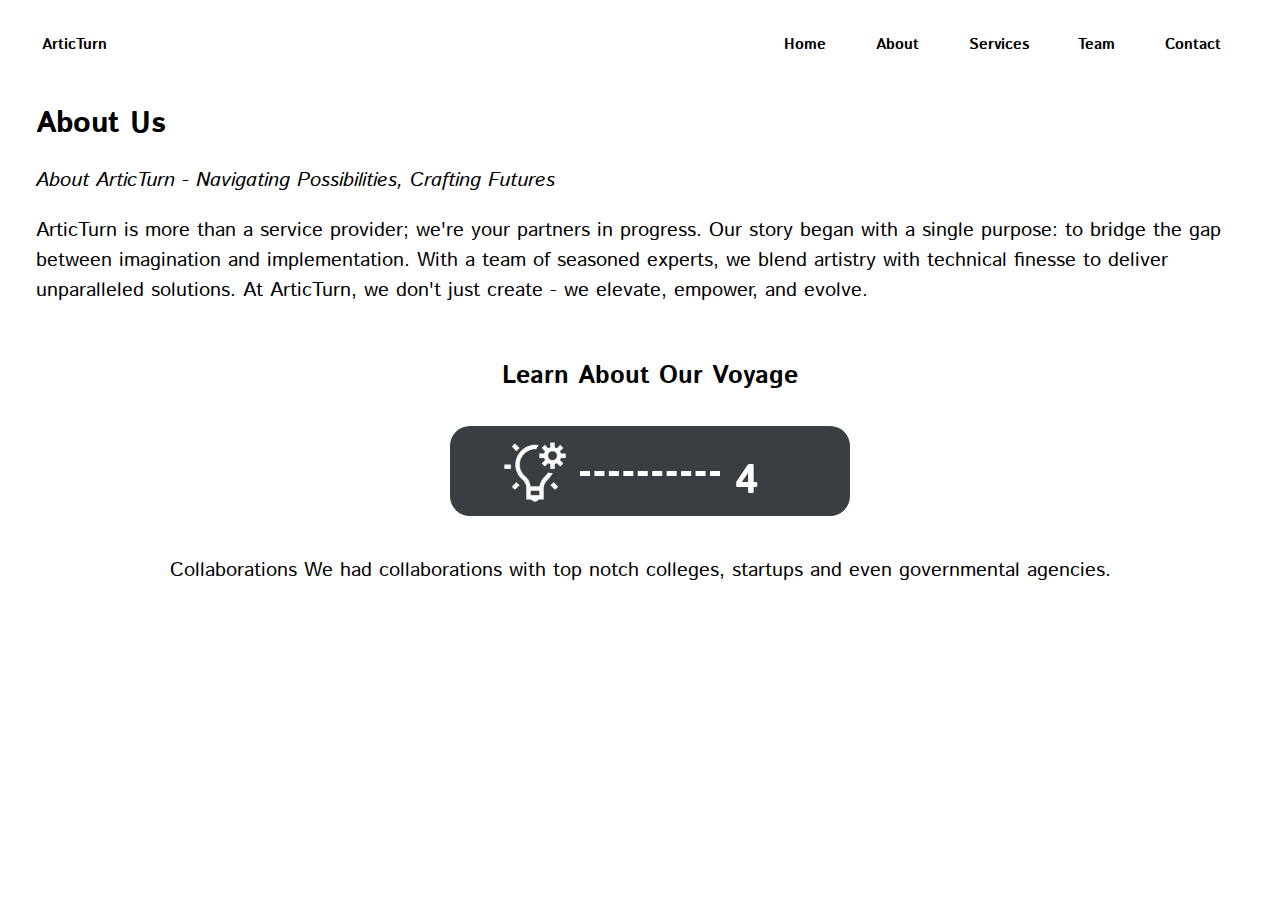
==== about.html @ 4264b7d5 "4th commit" ====
<!DOCTYPE html>
<html lang="en">
  <head>
    <meta charset="UTF-8" />
    <meta name="viewport" content="width=device-width, initial-scale=1.0" />
    <title>About us</title>
    <link rel="stylesheet" href="https://www.w3schools.com/w3css/4/w3.css" />
    <link rel="stylesheet" href="about.css" />
  </head>
  <body>
    <div class="w3-bar w3-white w3-margin" id="navbar">
      <a
        href="#"
        class="w3-bar-item"
        style="text-decoration: none"
        id="articturn"
        >ArticTurn</a
      >
      <div class="nav-right">
        <a href="index.html" class="w3-bar-item w3-button w3-hide-small"
          >Home</a
        >
        <a href="about.html" class="w3-bar-item w3-button w3-hide-small"
          >About</a
        >
        <a href="services.html" class="w3-bar-item w3-button w3-hide-small"
          >Services</a
        >
        <a href="#" class="w3-bar-item w3-button w3-hide-small">Team</a>

        <a href="#" class="w3-bar-item w3-button w3-hide-small">Contact</a>

        <a href="#" class="w3-bar-item w3-button w3-hide-small"></a>
        <a
          href="javascript:void(0)"
          class="w3-bar-item w3-button w3-right w3-hide-large w3-hide-large w3-display-topright"
          onclick="myFunction()"
          >&#9776;</a
        >
      </div>
    </div>
    <div
      id="demo"
      class="w3-bar-block w3-white w3-hide w3-hide-large w3-hide-medium"
    >
      <a href="index.html" class="w3-bar-item w3-button">Home</a>
      <a href="about.html" class="w3-bar-item w3-button">About</a>
      <a href="services.html" class="w3-bar-item w3-button">Services</a>
      <a href="#" class="w3-bar-item w3-button">Team</a>
      <a href="#" class="w3-bar-item w3-button">Contact</a>
    </div>
    <div class="w3-container" id="content">
      <h2>About Us</h2>
      <h3>About ArticTurn - Navigating Possibilities, Crafting Futures</h3>
      <h4>
        ArticTurn is more than a service provider; we're your partners in
        progress. Our story began with a single purpose: to bridge the gap
        between imagination and implementation. With a team of seasoned experts,
        we blend artistry with technical finesse to deliver unparalleled
        solutions. At ArticTurn, we don't just create - we elevate, empower, and
        evolve.
      </h4>
    </div>

    <div class="w3-container" id="learn">
      <h1>Learn About Our Voyage</h1>
      <div id="w3-container" id="project">
        <img src="Project Management.png" alt="bulb" id="proimg" />

        <div id="bulb">
          <div id="dashline"></div>
          <h2 id="four">4</h2>
        </div>
      </div>
    </div>
    <div class="w3-container" id="footer">
      <h2>
        Collaborations We had collaborations with top notch colleges, startups
        and even governmental agencies.
      </h2>
    </div>
    <script>
      function myFunction() {
        var x = document.getElementById("demo");
        if (x.className.indexOf("w3-show") == -1) {
          x.className += " w3-show";
        } else {
          x.className = x.className.replace(" w3-show", "");
        }
      }
    </script>
  </body>
</html>
---- about.css ----
@import url("https://fonts.googleapis.com/css2?family=Caveat&family=Istok+Web&family=Poppins:wght@300&display=swap");

.nav-right {
  display: flex;
  background-color: rgb(255, 255, 255);
  margin-left: 58%;
  justify-content: center;
}
.nav-right a {
  margin-left: 20px;
  font-family: "Istok Web", sans-serif;
  font-weight: bold;
}
#navbar a {
  margin: 10px;
  font-family: "Istok Web", sans-serif;
  font-weight: bold;
}
.w3-container {
  background-color: rgb(255, 255, 255);
  display: flex;
  justify-content: center;
  align-items: center;
  margin-top: 200px;
}
#content {
  margin: 0;
  background-color: rgb(255, 255, 255);
  display: flex;
  flex-direction: column;
  align-items: flex-start;
  margin-left: 20px;
}
#content h2 {
  font-family: "Istok Web", sans-serif;
  font-size: 30px;
  font-weight: bold;
}
#content h3 {
  font-family: "Istok Web", sans-serif;
  font-size: 20px;
  font-weight: lighter;
  font-style: italic;
}
#content h4 {
  font-family: "Istok Web", sans-serif;
  font-size: 20px;
  font-weight: lighter;
}
#learn {
  display: flex;
  flex-direction: column;
  margin-left: 20px;
  background-color: rgb(255, 255, 255);
  margin-top: 10px;
  line-height: 80px;
}
#learn h1 {
  font-size: 25px;
  justify-content: center;
  align-items: center;
  font-family: "Istok Web", sans-serif;
  font-weight: bolder;
}

#bulb {
  margin-top: 0;

  display: block;
  content: "";
  width: 400px;
  height: 90px;
  background-color: rgba(56, 62, 65, 1);
  border-radius: 20px;
}
#dashline {
  width: 130px;
  height: 5px;
  position: absolute;
  transform: translate3d(130px, 45px, 0);
  color: white;
}
#dashline::before {
  content: "";
  position: absolute;
  top: 0;
  left: 0;
  width: 140px;
  height: 5px;
  border-top: 5px dashed white;
}
#four {
  font-family: "Istok Web", sans-serif;
  font-weight: bolder;
  position: absolute;
  font-size: 40px;
  padding-left: 10px;
  margin-left: 75px;
  text-align: center;
  transform: translate3d(200px, -9px, 0);
  color: white;
  margin-top: 25px;
}
#footer-content {
  padding-left: 10px;
  margin-left: 75px;
  text-align: center;
  font-family: "Istok Web", sans-serif;
  font-size: 16px;
  margin-top: 0;
  font-weight: lighter;
}
#proimg {
  position: absolute;
  margin-left: 50px;
  z-index: 1;
  width: 70px;
  height: 70px;
  margin-top: 10px;
}
#footer {
  background-color: rgb(255, 255, 255);
  margin-top: 30px;
  display: flex;
  flex-direction: column;
}
#footer h2 {
  font-family: "Istok Web", sans-serif;
  font-size: 20px;
  text-align: center;
}
@media (max-width: 428px) {
}
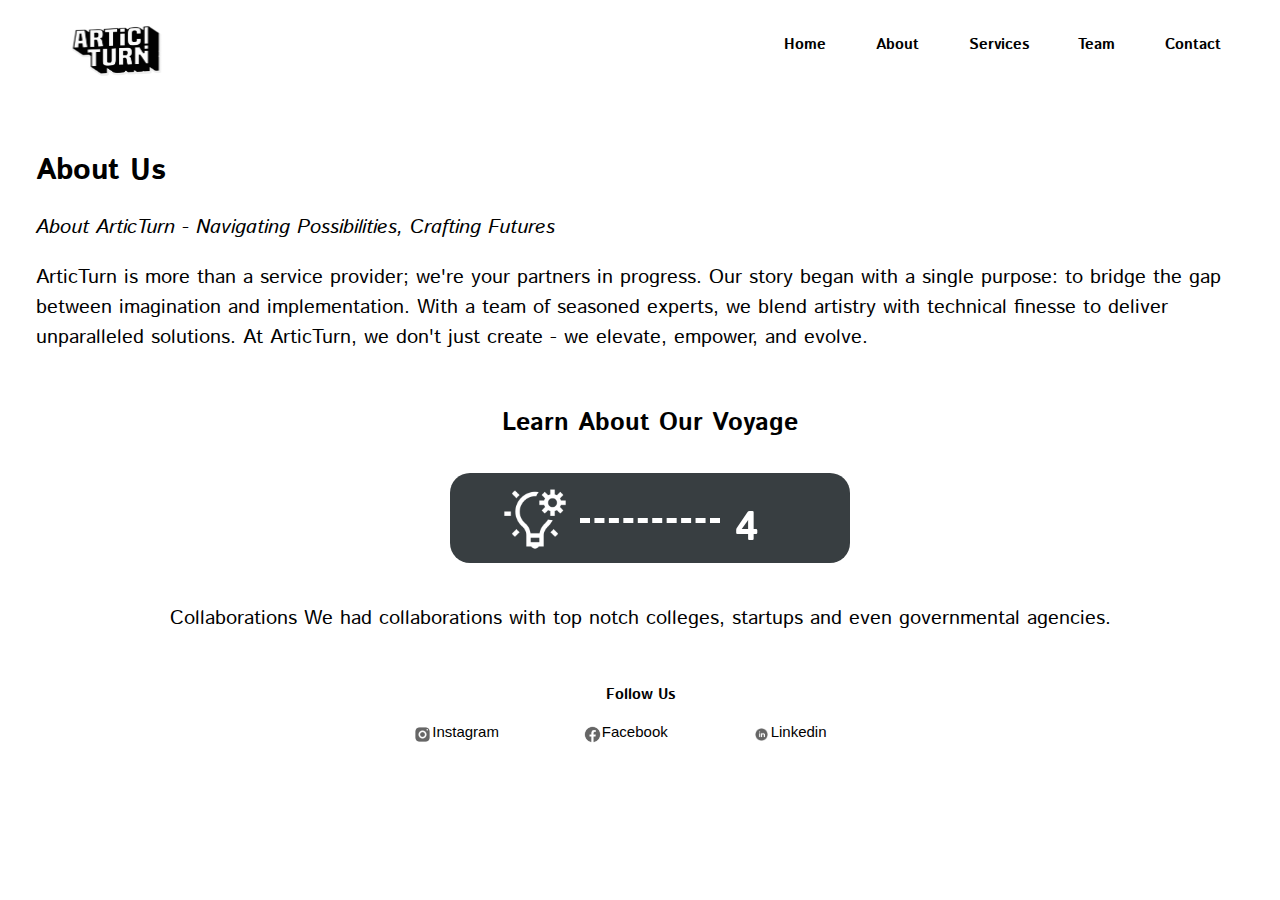
==== commit c61b0c69: "changes from sechi" ====
--- a/about.html
+++ b/about.html
@@ -14,8 +14,8 @@
         class="w3-bar-item"
         style="text-decoration: none"
         id="articturn"
-        >ArticTurn</a
-      >
+        ><img src="logo.png" alt="logo" id="logo"
+      /></a>
       <div class="nav-right">
         <a href="index.html" class="w3-bar-item w3-button w3-hide-small"
           >Home</a
@@ -26,9 +26,11 @@
         <a href="services.html" class="w3-bar-item w3-button w3-hide-small"
           >Services</a
         >
-        <a href="#" class="w3-bar-item w3-button w3-hide-small">Team</a>
+        <a href="team.html" class="w3-bar-item w3-button w3-hide-small">Team</a>
 
-        <a href="#" class="w3-bar-item w3-button w3-hide-small">Contact</a>
+        <a href="contact.html" class="w3-bar-item w3-button w3-hide-small"
+          >Contact</a
+        >
 
         <a href="#" class="w3-bar-item w3-button w3-hide-small"></a>
         <a
@@ -46,8 +48,8 @@
       <a href="index.html" class="w3-bar-item w3-button">Home</a>
       <a href="about.html" class="w3-bar-item w3-button">About</a>
       <a href="services.html" class="w3-bar-item w3-button">Services</a>
-      <a href="#" class="w3-bar-item w3-button">Team</a>
-      <a href="#" class="w3-bar-item w3-button">Contact</a>
+      <a href="team.html" class="w3-bar-item w3-button">Team</a>
+      <a href="contact.html" class="w3-bar-item w3-button">Contact</a>
     </div>
     <div class="w3-container" id="content">
       <h2>About Us</h2>
@@ -79,6 +81,40 @@
         and even governmental agencies.
       </h2>
     </div>
+
+    <h2 id="h1-footer">Follow Us</h2>
+    <div id="footers">
+      <ul id="footer-ul">
+        <li>
+          <a
+            href="https://www.instagram.com/articturn__/"
+            style="text-decoration: none"
+          >
+            <img src="Instagram.png" alt="Image 1" /><span
+              class="instagram-text"
+              >Instagram</span
+            >
+          </a>
+        </li>
+        <li>
+          <img src="Facebook.png" alt="Image 1" /><span class="instagram-text"
+            >Facebook</span
+          >
+        </li>
+        <li id="linkedin_li">
+          <a
+            href="https://in.linkedin.com/company/artic-turn"
+            style="text-decoration: none"
+          >
+            <img
+              src="LinkedIn Circled.png"
+              alt="Image 1"
+              id="linkedin_img"
+            /><span class="instagram-text">Linkedin</span>
+          </a>
+        </li>
+      </ul>
+    </div>
     <script>
       function myFunction() {
         var x = document.getElementById("demo");
--- a/about.css
+++ b/about.css
@@ -5,6 +5,11 @@
   background-color: rgb(255, 255, 255);
   margin-left: 58%;
   justify-content: center;
+}
+#logo {
+  width: 150px;
+  height: 100px;
+  margin-top: -30px;
 }
 .nav-right a {
   margin-left: 20px;
@@ -129,5 +134,138 @@
   font-size: 20px;
   text-align: center;
 }
+#h1-footer {
+  justify-content: center;
+  text-align: center;
+  font-size: 15px; /* 14px / 16px = 0.875rem */
+  font-weight: bold;
+  font-family: "Istok Web", sans-serif;
+  margin-top: 40px;
+}
+#footer-text {
+  display: flex;
+  background-color: rgb(255, 255, 255);
+  align-items: center;
+  justify-content: center;
+  margin-left: 20px; /* Assuming 20% of the parent container's width is equivalent to 1.25rem */
+  margin-right: 1.4375rem; /* Assuming 23% of the parent container's width is equivalent to 1.4375rem */
+}
+#footer-ul {
+  text-align: center;
+  margin-left: 0px;
+  background-color: rgb(255, 255, 255);
+  width: 100%;
+}
+ul li {
+  display: inline;
+  margin-right: 80px;
+}
+#footer-ul img {
+  width: 1.25rem;
+  height: 1.25rem;
+  margin-bottom: -0.1875rem;
+  max-width: 12.5rem;
+}
+#blue {
+  background-color: rgb(255, 255, 255);
+  margin-top: 50px;
+  display: flex;
+  margin-left: 0px;
+}
 @media (max-width: 428px) {
-}
+  #content h2 {
+    font-family: "Istok Web", sans-serif;
+    font-size: 30px;
+    font-weight: bold;
+  }
+  #content h3 {
+    font-family: "Istok Web", sans-serif;
+    font-size: 15px;
+    font-weight: lighter;
+    font-style: italic;
+  }
+  #content h4 {
+    font-family: "Istok Web", sans-serif;
+    font-size: 15px;
+    font-weight: lighter;
+  }
+  #footer h2 {
+    font-family: "Istok Web", sans-serif;
+    font-size: 15px;
+    text-align: center;
+  }
+  #bulb {
+    margin-top: -30px;
+
+    display: block;
+    content: "";
+    width: 350px;
+    height: 90px;
+    background-color: rgba(56, 62, 65, 1);
+    border-radius: 20px;
+  }
+  #proimg {
+    position: absolute;
+    margin-left: 50px;
+    z-index: 1;
+    width: 70px;
+    height: 70px;
+    margin-top: -20px;
+  }
+  #logo {
+    width: 100px;
+    height: 50px;
+    margin-top: -20px;
+    margin-left: -20px;
+  }
+  #h1-footer {
+    justify-content: center;
+    text-align: center;
+    font-size: 15px; /* 14px / 16px = 0.875rem */
+    font-weight: bold;
+    font-family: "Istok Web", sans-serif;
+    background-color: rgb(255, 255, 255);
+    margin-top: 40px;
+  }
+  #footer-text {
+    display: flex;
+    background-color: rgb(113, 0, 78);
+    align-items: center;
+    justify-content: center;
+    max-width: 200px;
+  }
+  #footer-ul {
+    margin-top: 0px;
+    align-items: flex-end;
+    background-color: rgb(255, 255, 255);
+    display: flex;
+    max-width: 100%;
+  }
+  ul li {
+    display: flex;
+    margin: 0;
+    margin-right: 0px;
+    margin-left: 0px;
+    background-color: rgb(255, 255, 255);
+    margin-left: 60px;
+  }
+  #footer-ul img {
+    width: 20px;
+    height: 20px;
+    max-width: 60px;
+    display: inline;
+  }
+  #blue {
+    background-color: rgb(255, 0, 0);
+    display: flex;
+    justify-content: center;
+    align-items: center;
+    margin-bottom: 0px;
+    margin-left: 0px;
+    bottom: 0;
+    margin-top: 100px;
+  }
+  span {
+    display: none;
+  }
+}
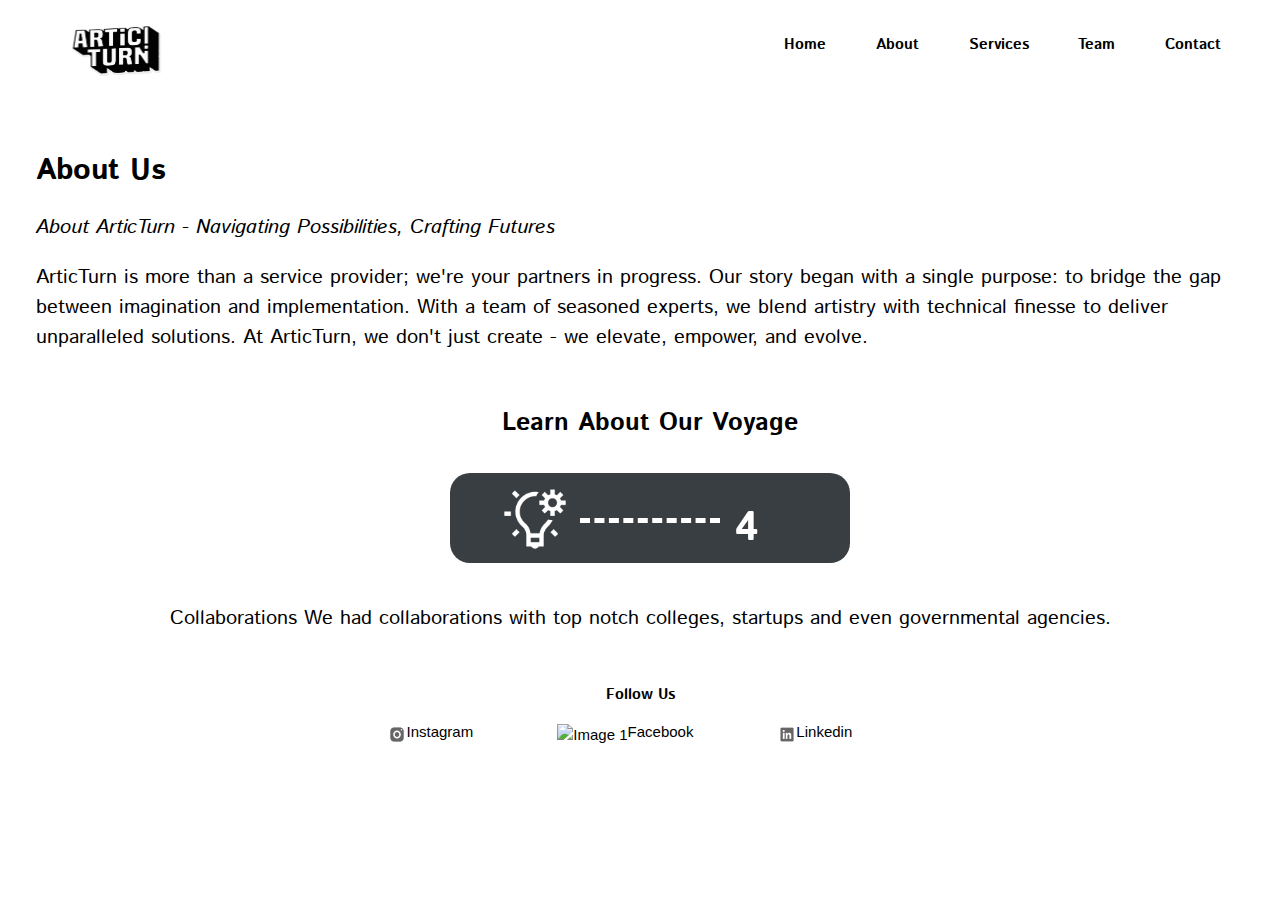
==== commit f10e1442: "new fb" ====
--- a/about.html
+++ b/about.html
@@ -97,7 +97,8 @@
           </a>
         </li>
         <li>
-          <img src="Facebook.png" alt="Image 1" /><span class="instagram-text"
+          <img src="facebook (1).png" alt="Image 1" /><span
+            class="instagram-text"
             >Facebook</span
           >
         </li>
@@ -106,11 +107,10 @@
             href="https://in.linkedin.com/company/artic-turn"
             style="text-decoration: none"
           >
-            <img
-              src="LinkedIn Circled.png"
-              alt="Image 1"
-              id="linkedin_img"
-            /><span class="instagram-text">Linkedin</span>
+            <img src="LinkedIn.png" alt="Image 1" id="linkedin_img" /><span
+              class="instagram-text"
+              >Linkedin</span
+            >
           </a>
         </li>
       </ul>
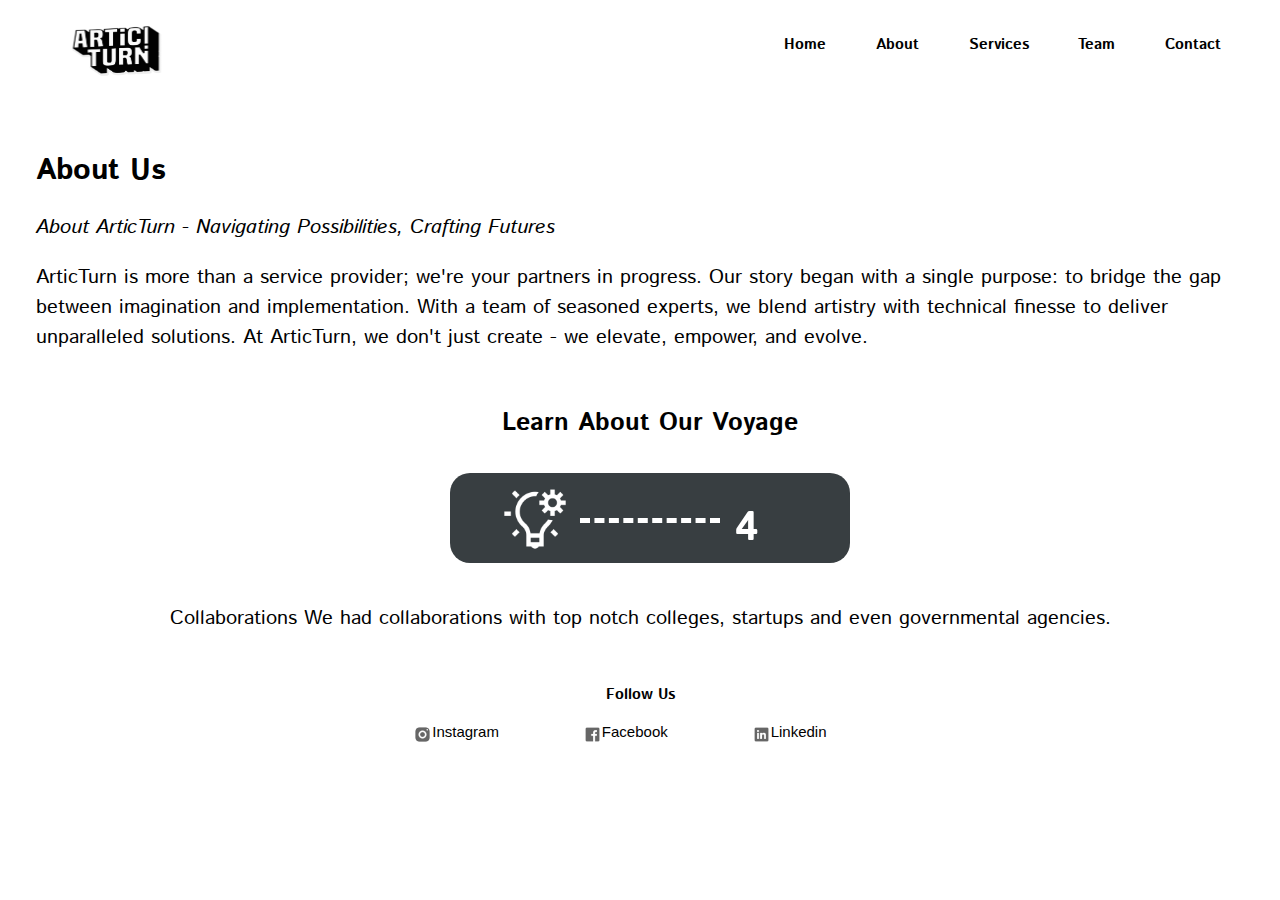
==== commit 9b1577f2: "added F" ====
--- a/about.html
+++ b/about.html
@@ -97,7 +97,7 @@
           </a>
         </li>
         <li>
-          <img src="facebook (1).png" alt="Image 1" /><span
+          <img src="Facebook (1).png" alt="Image 1" /><span
             class="instagram-text"
             >Facebook</span
           >
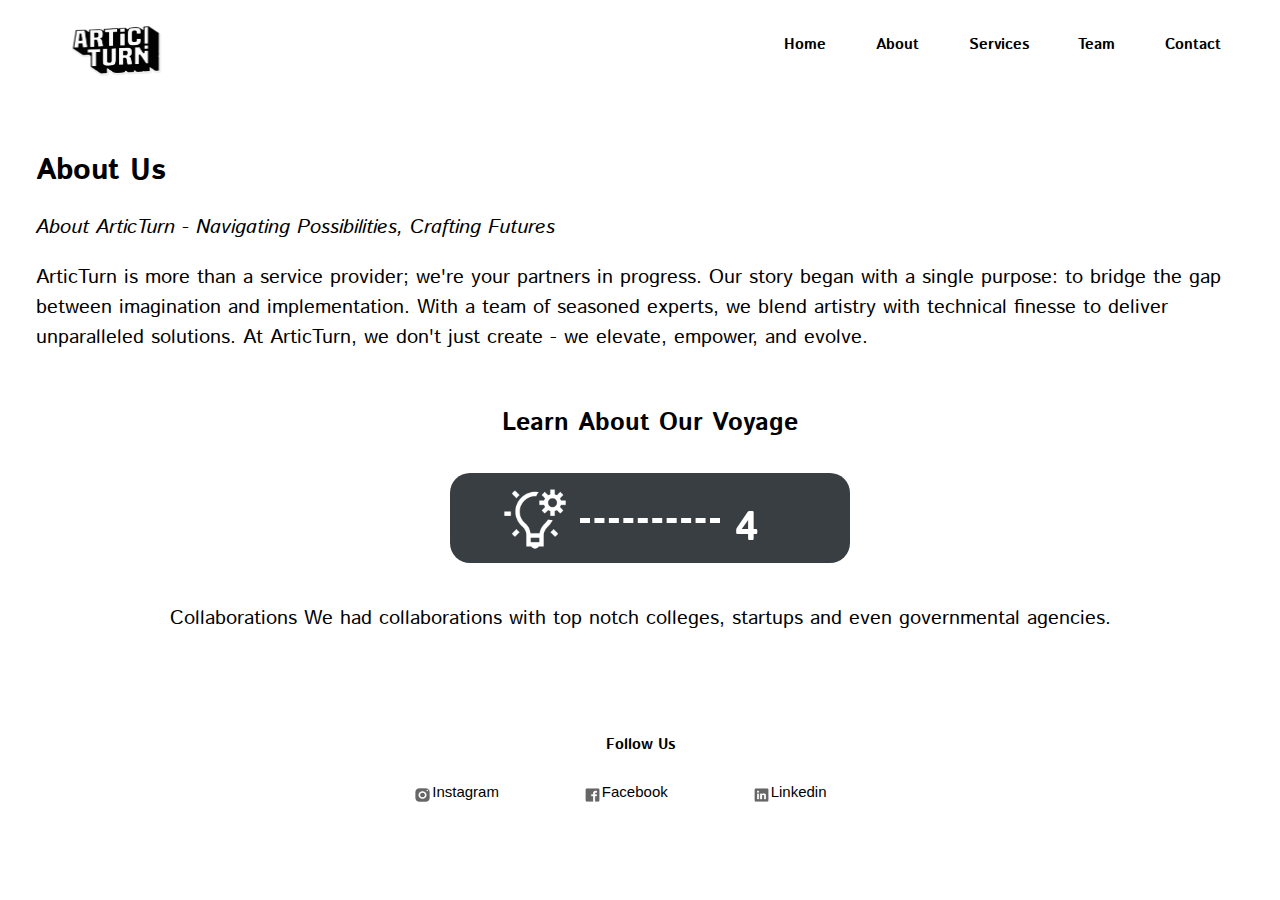
==== commit d5f49af1: "jeno" ====
--- a/about.html
+++ b/about.html
@@ -37,6 +37,7 @@
           href="javascript:void(0)"
           class="w3-bar-item w3-button w3-right w3-hide-large w3-hide-large w3-display-topright"
           onclick="myFunction()"
+          id="hhh"
           >&#9776;</a
         >
       </div>
@@ -82,38 +83,40 @@
       </h2>
     </div>
 
-    <h2 id="h1-footer">Follow Us</h2>
-    <div id="footers">
-      <ul id="footer-ul">
-        <li>
-          <a
-            href="https://www.instagram.com/articturn__/"
-            style="text-decoration: none"
-          >
-            <img src="Instagram.png" alt="Image 1" /><span
+    <div class="w3-container" id="blue">
+      <h2 id="h1-footer">Follow Us</h2>
+      <div id="footers">
+        <ul id="footer-ul">
+          <li>
+            <a
+              href="https://www.instagram.com/articturn__/"
+              style="text-decoration: none"
+            >
+              <img src="Instagram.png" alt="Image 1" /><span
+                class="instagram-text"
+                >Instagram</span
+              >
+            </a>
+          </li>
+          <li>
+            <img src="Facebook (1).png" alt="Image 1" /><span
               class="instagram-text"
-              >Instagram</span
+              >Facebook</span
             >
-          </a>
-        </li>
-        <li>
-          <img src="Facebook (1).png" alt="Image 1" /><span
-            class="instagram-text"
-            >Facebook</span
-          >
-        </li>
-        <li id="linkedin_li">
-          <a
-            href="https://in.linkedin.com/company/artic-turn"
-            style="text-decoration: none"
-          >
-            <img src="LinkedIn.png" alt="Image 1" id="linkedin_img" /><span
-              class="instagram-text"
-              >Linkedin</span
+          </li>
+          <li id="linkedin_li">
+            <a
+              href="https://in.linkedin.com/company/artic-turn"
+              style="text-decoration: none"
             >
-          </a>
-        </li>
-      </ul>
+              <img src="LinkedIn.png" alt="Image 1" id="linkedin_img" /><span
+                class="instagram-text"
+                >Linkedin</span
+              >
+            </a>
+          </li>
+        </ul>
+      </div>
     </div>
     <script>
       function myFunction() {
--- a/about.css
+++ b/about.css
@@ -156,6 +156,7 @@
   background-color: rgb(255, 255, 255);
   width: 100%;
 }
+
 ul li {
   display: inline;
   margin-right: 80px;
@@ -171,6 +172,7 @@
   margin-top: 50px;
   display: flex;
   margin-left: 0px;
+  flex-direction: column;
 }
 @media (max-width: 428px) {
   #content h2 {
@@ -184,6 +186,13 @@
     font-weight: lighter;
     font-style: italic;
   }
+  #learn h1 {
+    font-size: 20px;
+    justify-content: center;
+    align-items: center;
+    font-family: "Istok Web", sans-serif;
+    font-weight: bolder;
+  }
   #content h4 {
     font-family: "Istok Web", sans-serif;
     font-size: 15px;
@@ -193,6 +202,10 @@
     font-family: "Istok Web", sans-serif;
     font-size: 15px;
     text-align: center;
+  }
+  ul {
+    margin: -35px;
+    margin-bottom: 20px;
   }
   #bulb {
     margin-top: -30px;
@@ -225,29 +238,25 @@
     font-weight: bold;
     font-family: "Istok Web", sans-serif;
     background-color: rgb(255, 255, 255);
-    margin-top: 40px;
   }
   #footer-text {
     display: flex;
-    background-color: rgb(113, 0, 78);
+    background-color: rgb(255, 255, 255);
     align-items: center;
     justify-content: center;
     max-width: 200px;
   }
   #footer-ul {
     margin-top: 0px;
-    align-items: flex-end;
-    background-color: rgb(255, 255, 255);
-    display: flex;
-    max-width: 100%;
+    background-color: rgb(255, 255, 255);
+    display: flex;
+    margin-left: 0px;
+    max-width: 80%;
+    margin-left: 30px;
   }
   ul li {
     display: flex;
-    margin: 0;
-    margin-right: 0px;
-    margin-left: 0px;
-    background-color: rgb(255, 255, 255);
-    margin-left: 60px;
+    background-color: rgb(255, 255, 255);
   }
   #footer-ul img {
     width: 20px;
@@ -256,16 +265,25 @@
     display: inline;
   }
   #blue {
-    background-color: rgb(255, 0, 0);
-    display: flex;
+    background-color: rgb(255, 255, 255);
+    display: flex;
+    flex-direction: column;
     justify-content: center;
     align-items: center;
-    margin-bottom: 0px;
-    margin-left: 0px;
+    margin-bottom: -30px;
     bottom: 0;
-    margin-top: 100px;
+    margin-top: 40px;
+    flex-wrap: nowrap;
   }
   span {
     display: none;
   }
 }
+@media (min-width: 768px) and (max-width: 1024px) {
+  #navbar .nav-right {
+    margin-left: 40%;
+  }
+  #hhh {
+    display: none;
+  }
+}
